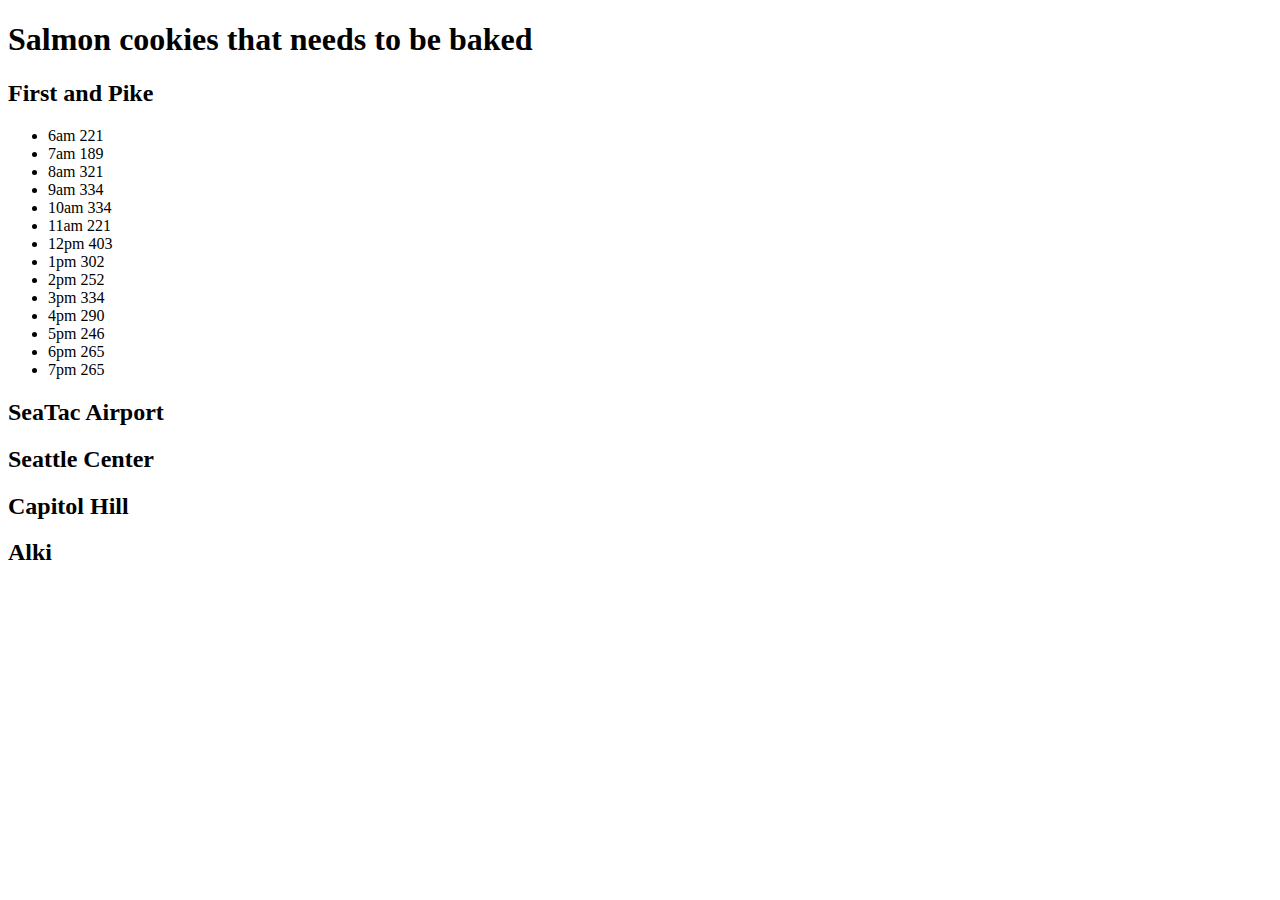
==== sales.html @ d9a4f937 "Setup list for sales.html, first and pike calculations working, displays on sales.html" ====
<!DOCTYPE html>
<html>
  <head>
    <meta charset="utf-8">
    <title></title>
  </head>
  <body>
    <h1> Salmon cookies that needs to be baked </h1>
    <h2>First and Pike</h2>
    <ul id="firstAndPike"></ul>

    <h2>SeaTac Airport</h2>
    <ul id="seaTacAirport"></ul>

    <h2>Seattle Center</h2>
    <ul id="seattleCenter"></ul>

    <h2>Capitol Hill</h2>
    <ul id="capitolHill"></ul>

    <h2>Alki</h2>
    <ul id="alki"></ul>

  <script src="app.js"></script>
  </body>
</html>
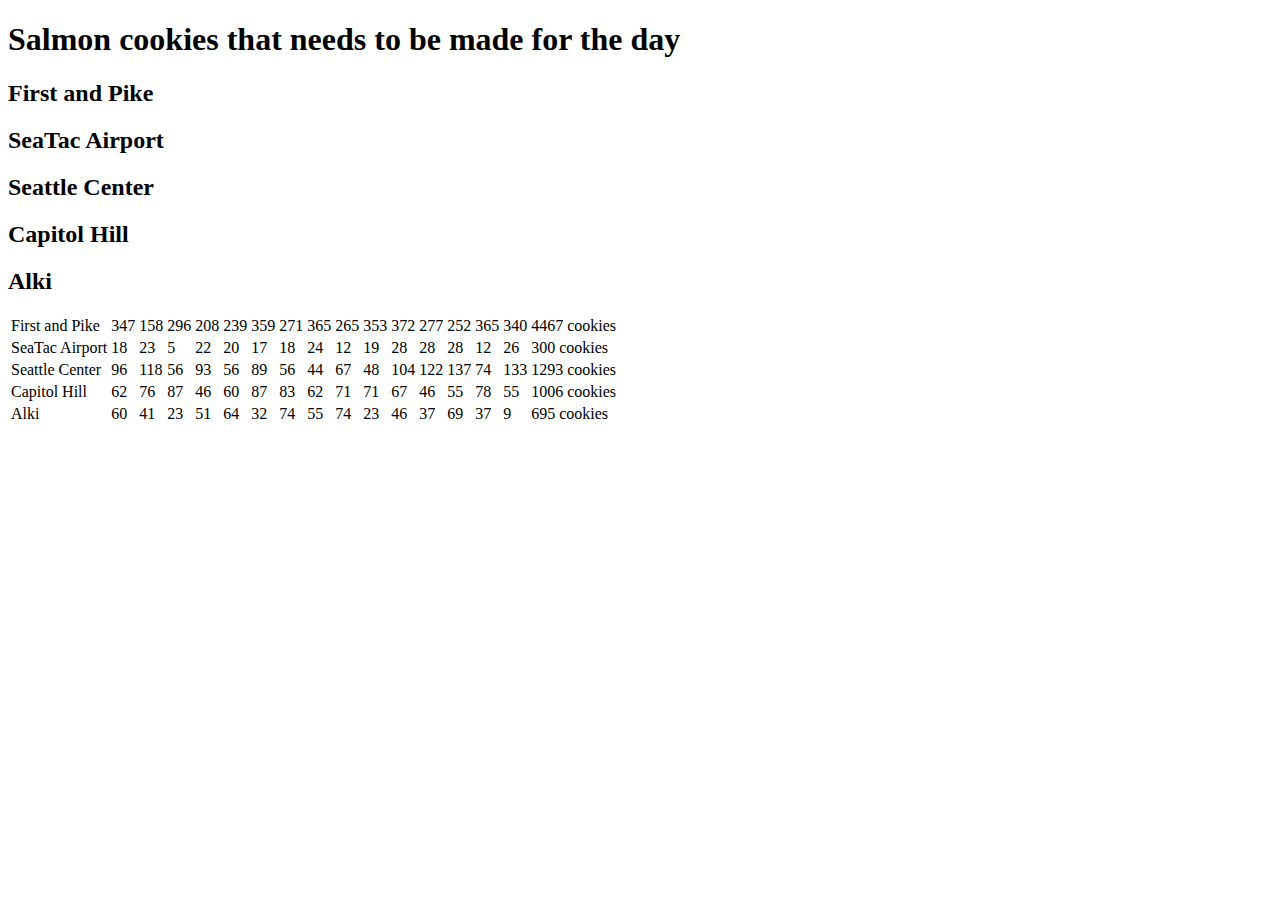
==== commit bd3219bf: "added table to html, able to display raw data for table, no headers yet." ====
--- a/sales.html
+++ b/sales.html
@@ -5,7 +5,7 @@
     <title></title>
   </head>
   <body>
-    <h1> Salmon cookies that needs to be baked </h1>
+    <h1> Salmon cookies that needs to be made for the day </h1>
     <h2>First and Pike</h2>
     <ul id="firstAndPike"></ul>
 
@@ -21,6 +21,8 @@
     <h2>Alki</h2>
     <ul id="alki"></ul>
 
+    <table id="store_data"></table>
+
   <script src="app.js"></script>
   </body>
 </html>
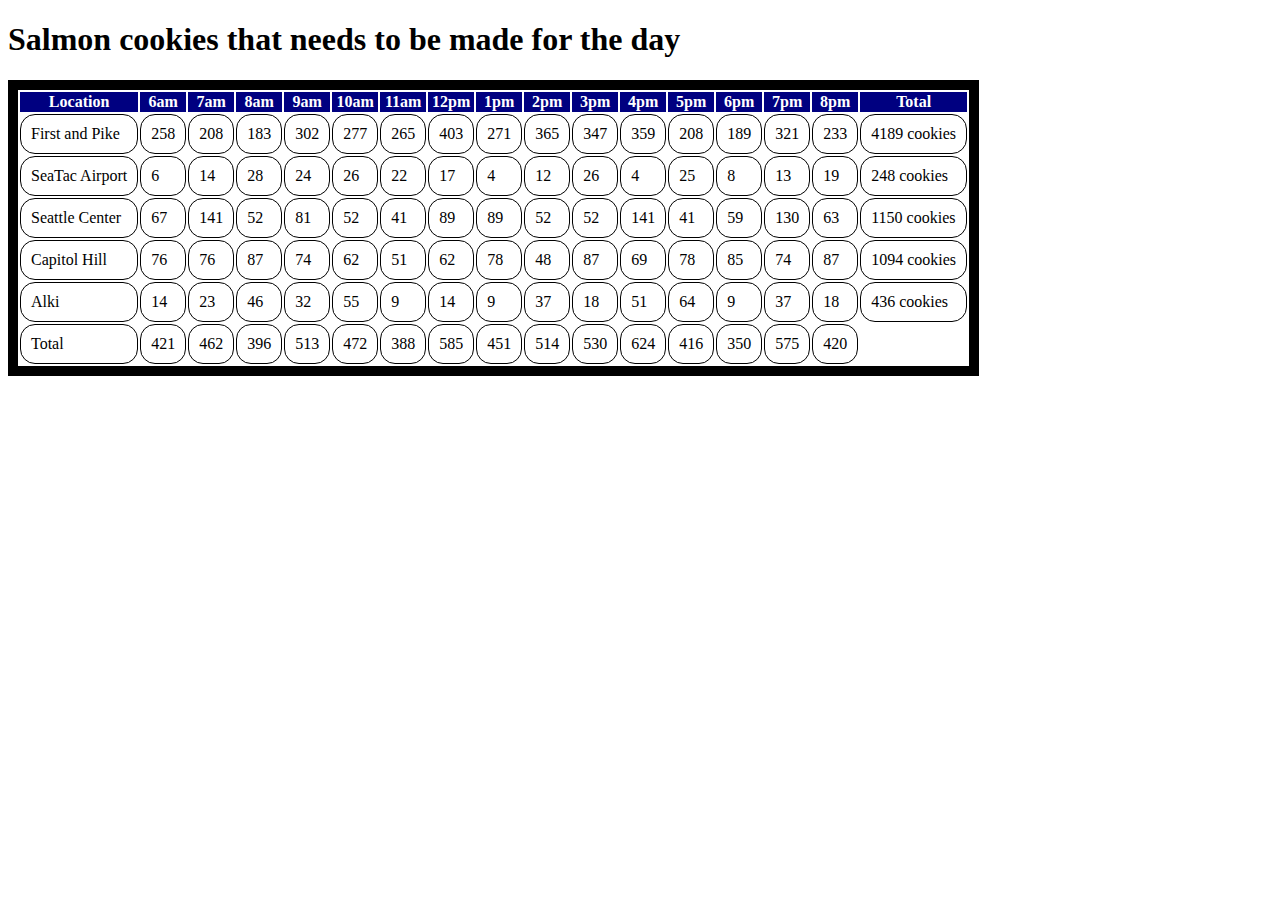
==== commit ca94e662: "Merge pull request #4 from Mackoyokcam/tuesday" ====
--- a/sales.html
+++ b/sales.html
@@ -3,10 +3,11 @@
   <head>
     <meta charset="utf-8">
     <title></title>
+    <link rel="stylesheet" href="sales.css">
   </head>
   <body>
     <h1> Salmon cookies that needs to be made for the day </h1>
-    <h2>First and Pike</h2>
+    <!-- <h2>First and Pike</h2>
     <ul id="firstAndPike"></ul>
 
     <h2>SeaTac Airport</h2>
@@ -19,7 +20,7 @@
     <ul id="capitolHill"></ul>
 
     <h2>Alki</h2>
-    <ul id="alki"></ul>
+    <ul id="alki"></ul> -->
 
     <table id="store_data"></table>
 
--- a/sales.css
+++ b/sales.css
@@ -0,0 +1,15 @@
+* {
+  font-family: 'Baloo', cursive;
+}
+table {
+	border: 10px solid black;
+}
+td {
+	padding: 10px;
+	border-radius: 15px;
+  border: 1px solid black;
+}
+th {
+	background-color: navy;
+	color: white;
+}
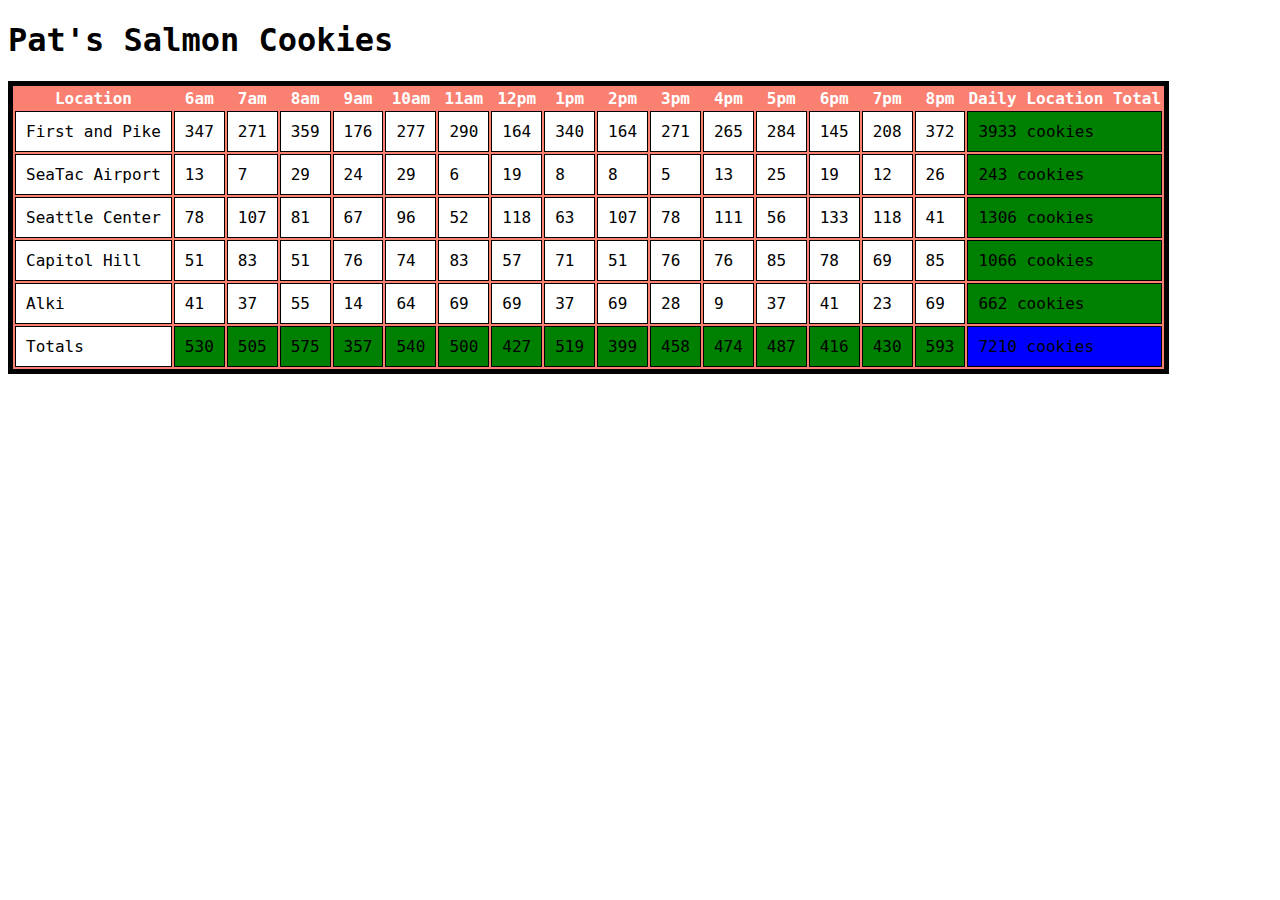
==== commit 0e1c7b2b: "Added final total table data, removed old html, added even more CSS" ====
--- a/sales.html
+++ b/sales.html
@@ -6,22 +6,7 @@
     <link rel="stylesheet" href="sales.css">
   </head>
   <body>
-    <h1> Salmon cookies that needs to be made for the day </h1>
-    <!-- <h2>First and Pike</h2>
-    <ul id="firstAndPike"></ul>
-
-    <h2>SeaTac Airport</h2>
-    <ul id="seaTacAirport"></ul>
-
-    <h2>Seattle Center</h2>
-    <ul id="seattleCenter"></ul>
-
-    <h2>Capitol Hill</h2>
-    <ul id="capitolHill"></ul>
-
-    <h2>Alki</h2>
-    <ul id="alki"></ul> -->
-
+    <h1> Pat's Salmon Cookies </h1>
     <table id="store_data"></table>
 
   <script src="app.js"></script>
--- a/sales.css
+++ b/sales.css
@@ -1,15 +1,29 @@
 * {
-  font-family: 'Baloo', cursive;
+  font-family: 'monospace';
 }
 table {
-	border: 10px solid black;
+	border: 5px solid black;
+  background-color: salmon;
 }
 td {
 	padding: 10px;
-	border-radius: 15px;
+	/*border-radius: 15px;*/
   border: 1px solid black;
+  background-color: white;
 }
 th {
-	background-color: navy;
+	background-color: salmon;
 	color: white;
 }
+
+#daily_location_total {
+  background-color: green;
+}
+
+.totals {
+  background-color: green;
+}
+
+#final_total {
+  background-color: blue;
+}
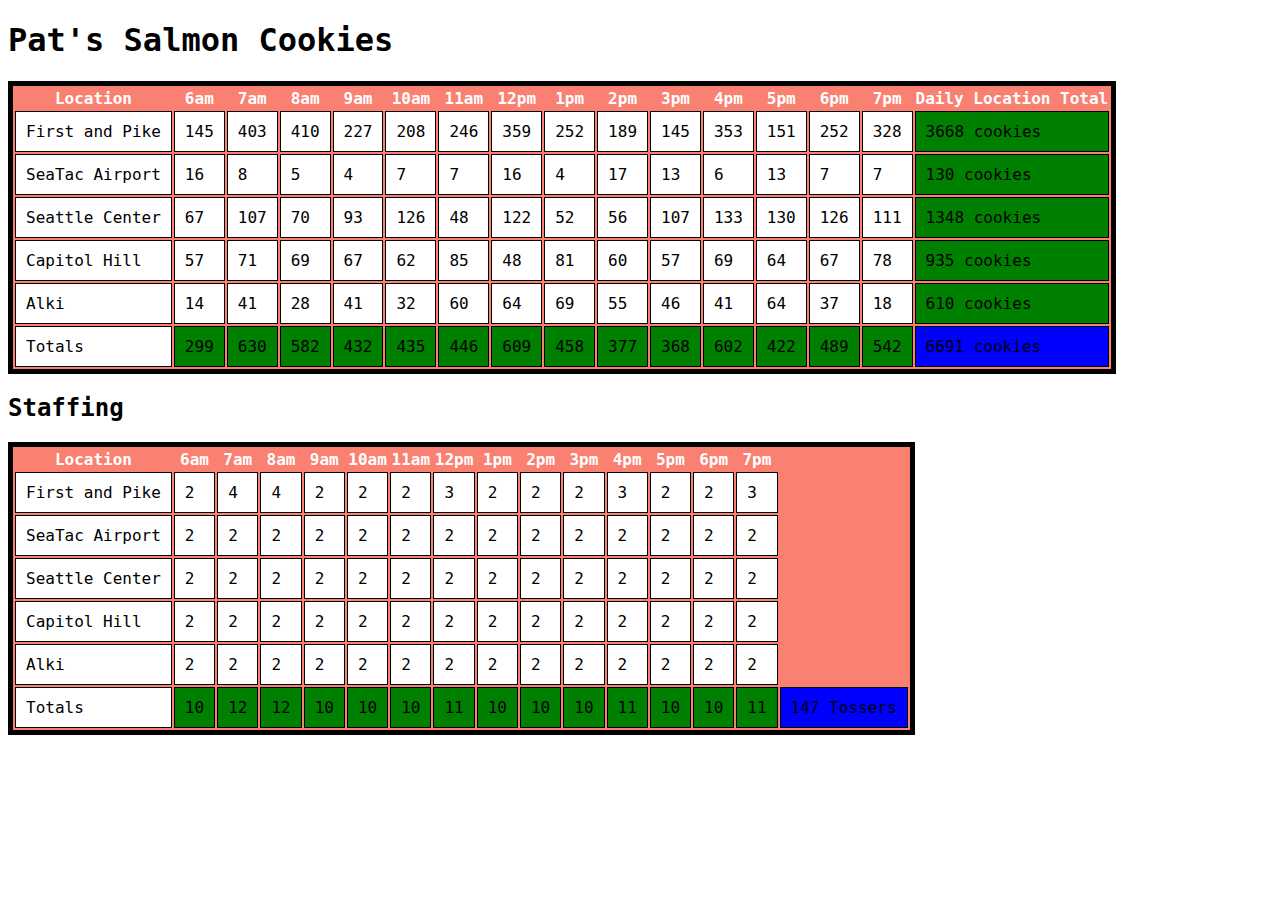
==== commit 9a92bc83: "Merge pull request #5 from Mackoyokcam/tuesday" ====
--- a/sales.html
+++ b/sales.html
@@ -9,6 +9,9 @@
     <h1> Pat's Salmon Cookies </h1>
     <table id="store_data"></table>
 
+    <h2> Staffing </h2>
+    <table id="staff_data"></table>
+
   <script src="app.js"></script>
   </body>
 </html>
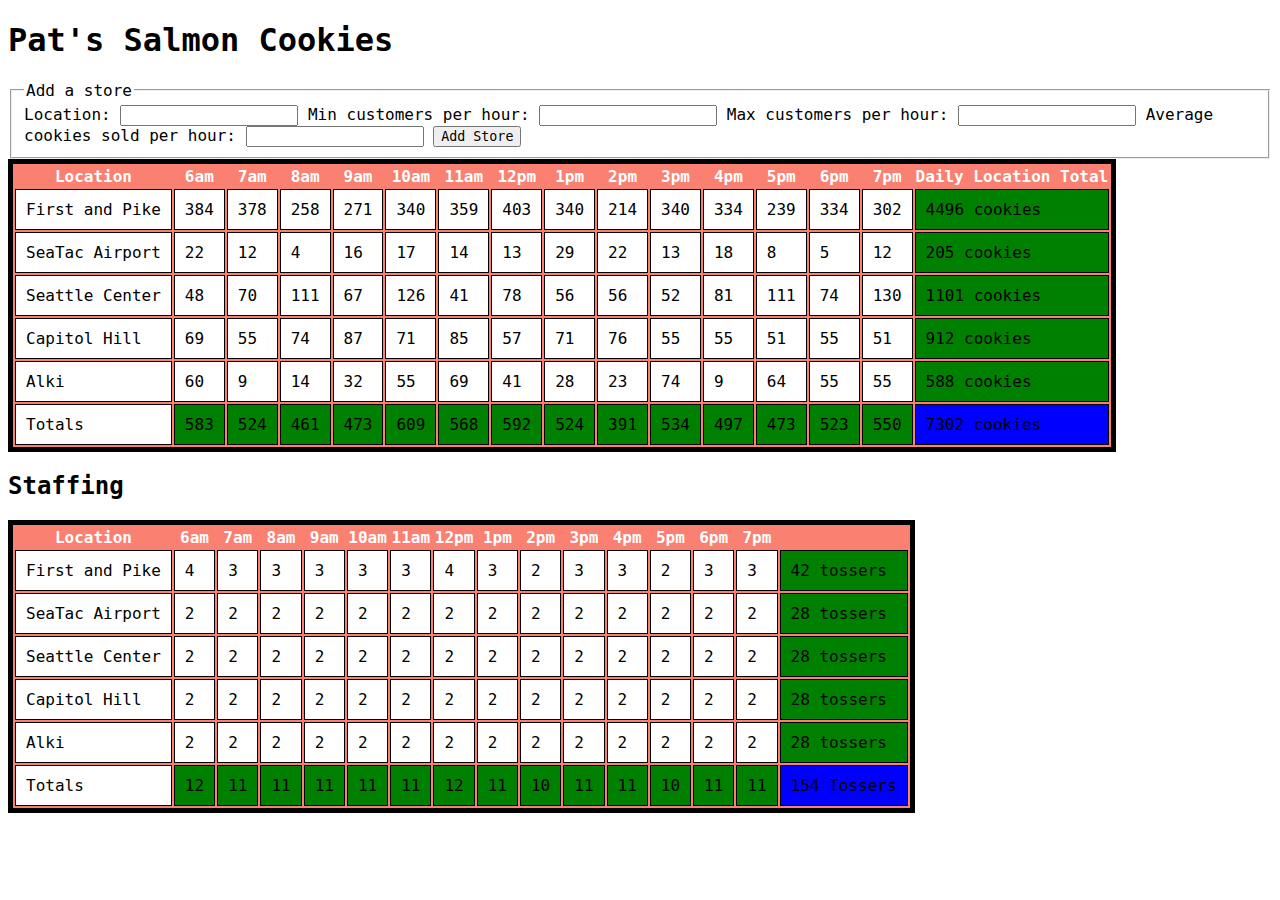
==== commit 5aa2cc2f: "fully functional and tidy up code a little bit" ====
--- a/sales.html
+++ b/sales.html
@@ -7,6 +7,26 @@
   </head>
   <body>
     <h1> Pat's Salmon Cookies </h1>
+    <form id="store_form">
+      <fieldset>
+        <legend>Add a store</legend>
+
+        <label for="location" >Location: </label>
+        <input id="location" type="text" />
+
+        <label for="min_customer" >Min customers per hour: </label>
+        <input id="min_customer" type="text" />
+
+        <label for="max_customer" >Max customers per hour: </label>
+        <input id="max_customer" type="text" />
+
+        <label for="avg_cookie" >Average cookies sold per hour: </label>
+        <input id="avg_cookie" type="text" />
+
+        <button type="submit">Add Store</button>
+
+      </fieldset>
+    </form>
     <table id="store_data"></table>
 
     <h2> Staffing </h2>
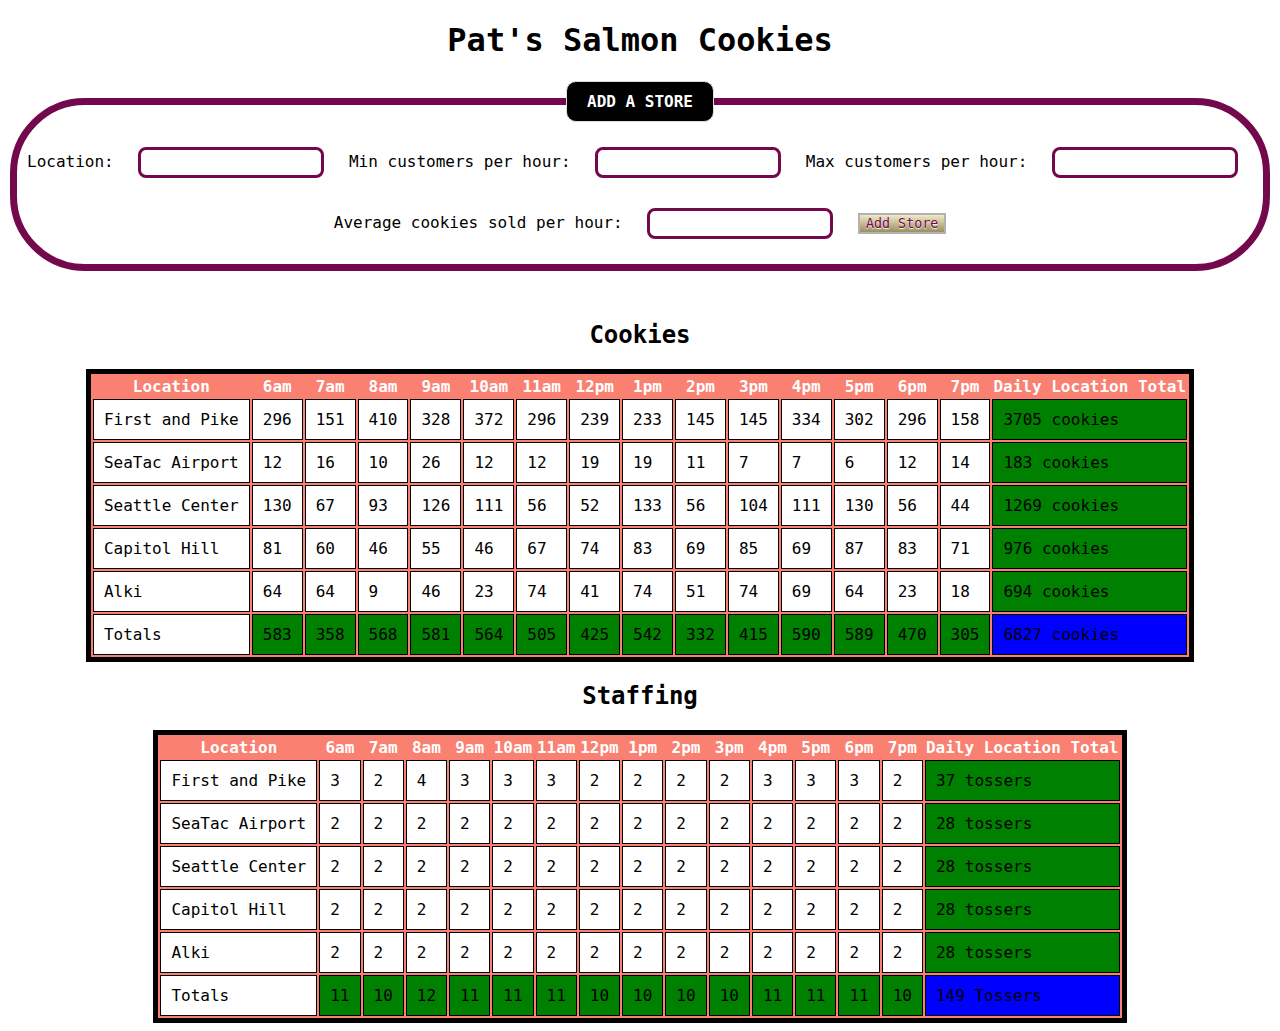
==== commit 9558adea: "Merge pull request #8 from Mackoyokcam/wednesday" ====
--- a/sales.html
+++ b/sales.html
@@ -27,6 +27,7 @@
 
       </fieldset>
     </form>
+    <h2> Cookies </h2>
     <table id="store_data"></table>
 
     <h2> Staffing </h2>
--- a/sales.css
+++ b/sales.css
@@ -4,7 +4,17 @@
 table {
 	border: 5px solid black;
   background-color: salmon;
+  margin: 0px auto;
 }
+
+h1 {
+    text-align: center;
+}
+
+h2 {
+  text-align: center;
+}
+
 td {
 	padding: 10px;
 	/*border-radius: 15px;*/
@@ -27,3 +37,58 @@
 #final_total {
   background-color: blue;
 }
+
+form {
+  margin-bottom: 50px;
+}
+
+input {
+  border: 3px solid #73094c;
+  border-radius: 8px;
+  padding: 5px 5px 5px 5px;
+  margin: 15px;
+  /*display: block;*/
+}
+
+label {
+  /*color: white;*/
+  /*display: block;*/
+}
+
+fieldset {
+  border: 7px solid #73094c;
+  border-radius: 75px;
+  padding: 10px;
+  text-align: center;
+}
+
+legend {
+  background-color: black;
+  border: 1px solid #dcdcdc;
+  border-radius: 10px;
+  color: white;
+  padding: 10px 20px;
+  text-transform: uppercase;
+  font-weight: bold;
+}
+
+button {
+        color: #73094c;
+        text-shadow: 0px 1px 1px #ffffff;
+        border: 2px solid #b2b2b2;
+        background-color: #73094c;
+        background: -webkit-gradient(linear, left top, left bottom, from(#F0E8C7), to(#9C9060));
+        background: -moz-linear-gradient(top, #F0E8C7, #9C9060);
+        background: -o-linear-gradient(top, #F0E8C7, #9C9060);
+        background: -ms-linear-gradient(top, #F0E8C7, #9C9060);
+}
+
+button:hover {
+        color: #73094c;
+        border: 2px solid #a4a4a4;
+        background-color: #73094c;
+        background: -webkit-gradient(linear, left top, left bottom, from(#F0E8C7), to(#9C9000));
+        background: -moz-linear-gradient(top, #F0E8C7, #9C9000);
+        background: -o-linear-gradient(top, #F0E8C7, #9C9000);
+        background: -ms-linear-gradient(top, #F0E8C7, #9C9000);
+}
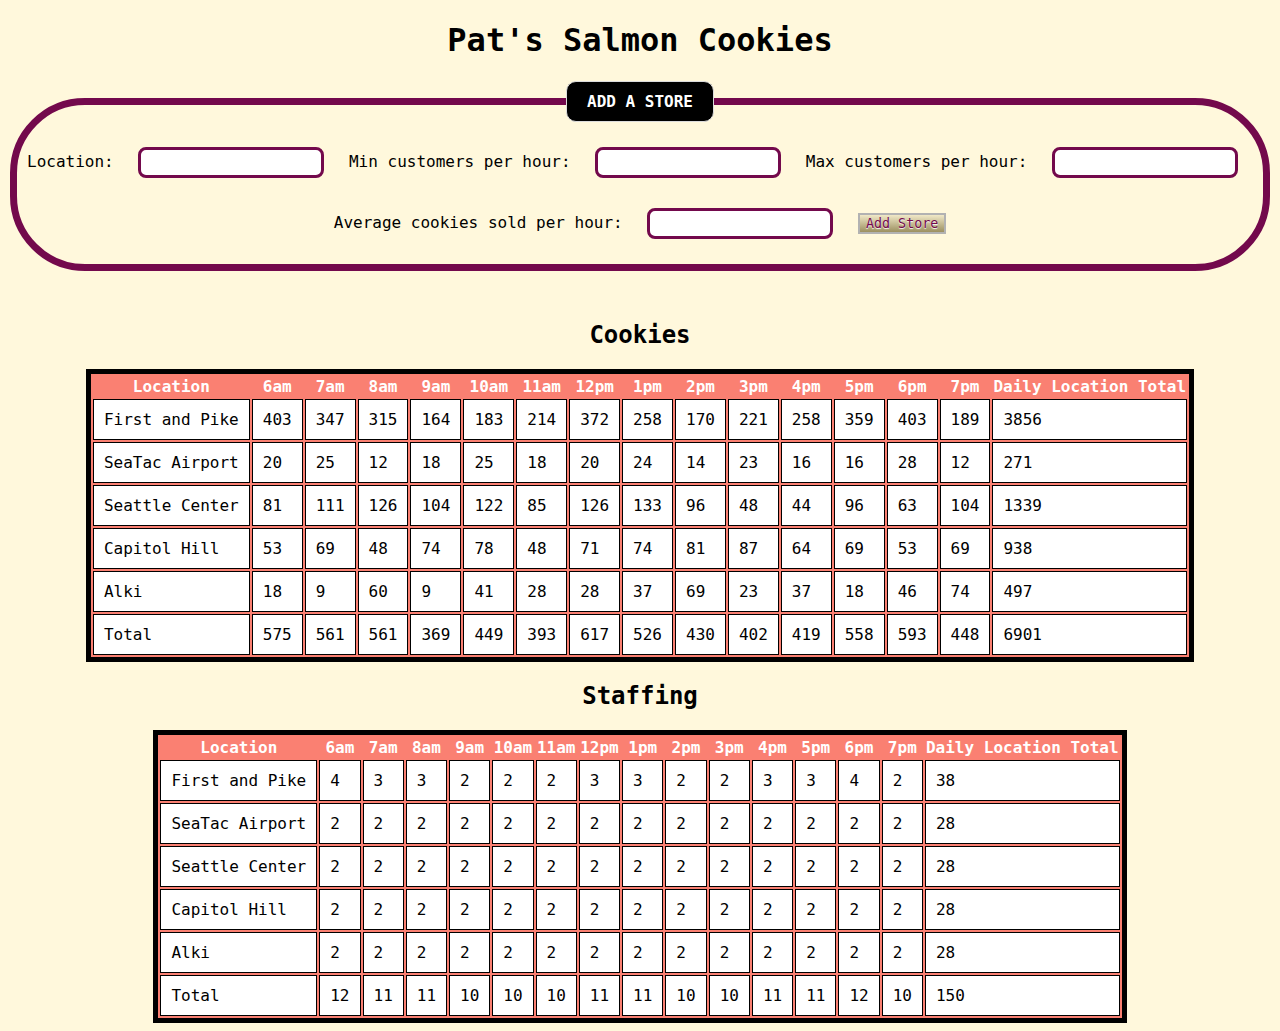
==== commit 3791222c: "Merge pull request #10 from Mackoyokcam/thursday" ====
--- a/sales.html
+++ b/sales.html
@@ -33,6 +33,6 @@
     <h2> Staffing </h2>
     <table id="staff_data"></table>
 
-  <script src="app.js"></script>
+  <script src="test.js"></script>
   </body>
 </html>
--- a/sales.css
+++ b/sales.css
@@ -1,5 +1,8 @@
 * {
   font-family: 'monospace';
+}
+body {
+  background-color: cornsilk;
 }
 table {
 	border: 5px solid black;
